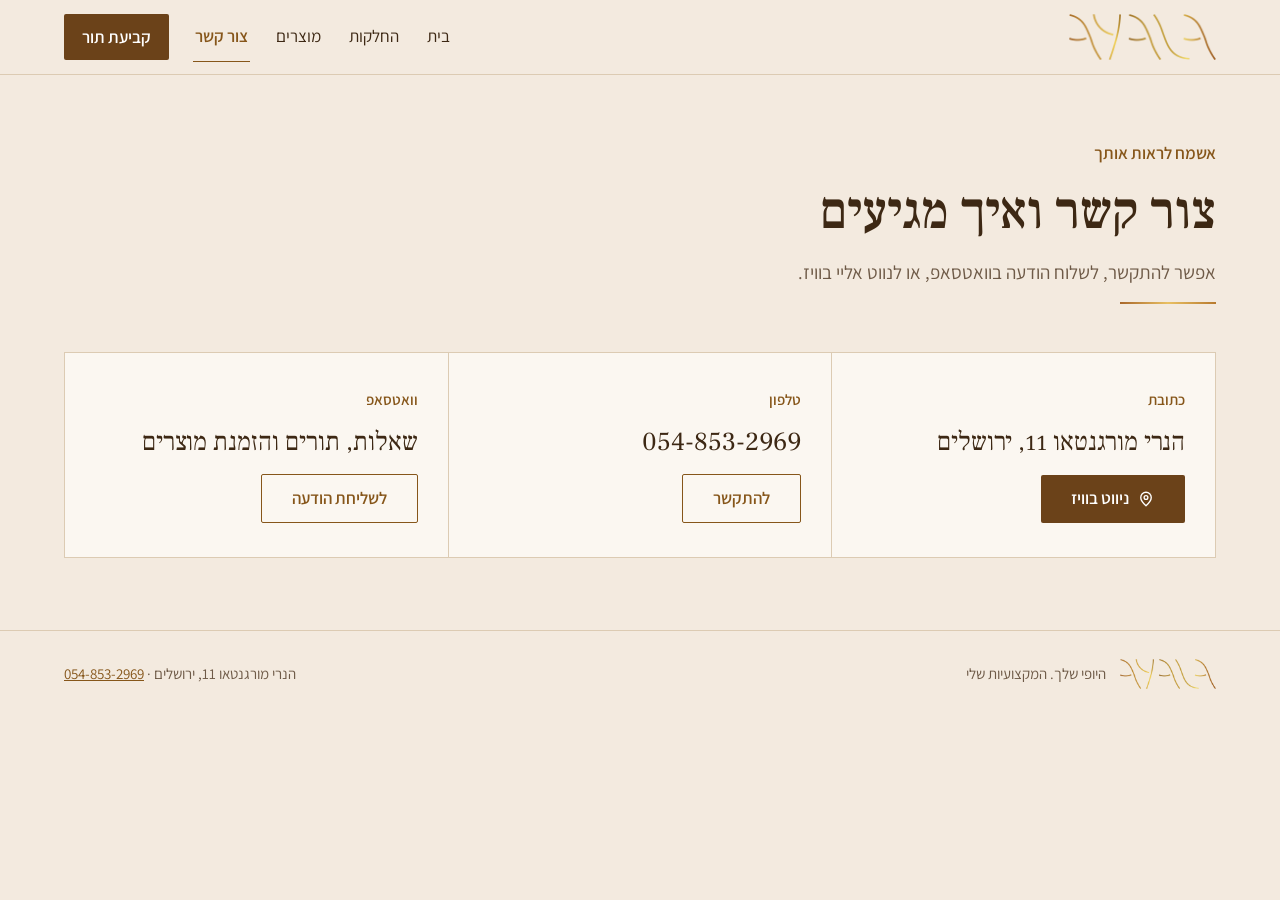
==== contact.html @ d5668ef4 "Add files via upload" ====
<!DOCTYPE html>
<html lang="he" dir="rtl">
<head>
  <meta charset="utf-8">
  <meta name="viewport" content="width=device-width, initial-scale=1">
  <title>צור קשר – איילה</title>
  <meta name="description" content="איילה – החלקות אורגניות ושיקום שיער. הנרי מורגנטאו 11, ירושלים. טלפון 054-853-2969.">
  <meta property="og:title" content="צור קשר – איילה">
  <meta property="og:description" content="איילה – החלקות אורגניות ושיקום שיער. הנרי מורגנטאו 11, ירושלים. טלפון 054-853-2969.">
  <meta property="og:image" content="assets/logo-poster.jpg">
  <link rel="icon" type="image/png" href="assets/favicon.png">
  <link rel="preconnect" href="https://fonts.googleapis.com">
  <link rel="preconnect" href="https://fonts.gstatic.com" crossorigin>
  <link href="https://fonts.googleapis.com/css2?family=Frank+Ruhl+Libre:wght@400;500;700&family=Assistant:wght@400;600;700&display=swap" rel="stylesheet">
  <link rel="stylesheet" href="styles.css">
</head>
<body>

<!-- ===== תפריט עליון ===== -->
<header class="site-header">
  <div class="wrap">
    <a class="logo" href="index.html" aria-label="איילה – לדף הבית"><img src="assets/logo.png" alt="איילה" width="147" height="46"></a>
    <nav class="nav" aria-label="תפריט ראשי">
      <a href="index.html">בית</a>
      <a href="services.html">החלקות</a>
      <a href="products.html">מוצרים</a>
      <a href="contact.html" aria-current="page">צור קשר</a>
      <a class="nav-cta" href="https://wa.me/972548532969?text=%D7%94%D7%99%D7%99%20%D7%90%D7%99%D7%99%D7%9C%D7%94%2C%20%D7%90%D7%A9%D7%9E%D7%97%20%D7%9C%D7%A7%D7%91%D7%95%D7%A2%20%D7%AA%D7%95%D7%A8." target="_blank" rel="noopener">קביעת תור</a>
    </nav>
  </div>
</header>

<main>
<section class="page-head">
  <div class="wrap">
    <p class="eyebrow">אשמח לראות אותך</p>
    <h1>צור קשר ואיך מגיעים</h1>
    <p class="lead">אפשר להתקשר, לשלוח הודעה בוואטסאפ, או לנווט אליי בוויז.</p>
    <hr class="gold-line">
  </div>
</section>

<section class="band" style="padding-top:8px">
  <div class="wrap contact-grid">
    <div>
      <span class="label">כתובת</span>
      <span class="value">הנרי מורגנטאו 11, ירושלים</span>
      <a class="btn btn--main" href="https://waze.com/ul?q=%D7%94%D7%A0%D7%A8%D7%99%20%D7%9E%D7%95%D7%A8%D7%92%D7%A0%D7%98%D7%90%D7%95%2011%2C%20%D7%99%D7%A8%D7%95%D7%A9%D7%9C%D7%99%D7%9D&navigate=yes" target="_blank" rel="noopener"><svg width="18" height="18" viewBox="0 0 24 24" fill="none" stroke="currentColor" stroke-width="1.8" stroke-linecap="round" stroke-linejoin="round" aria-hidden="true"><path d="M12 21s-7-6.2-7-11a7 7 0 0 1 14 0c0 4.8-7 11-7 11z"/><circle cx="12" cy="10" r="2.5"/></svg> ניווט בוויז</a>
    </div>
    <div>
      <span class="label">טלפון</span>
      <span class="value" dir="ltr" style="text-align:right">054-853-2969</span>
      <a class="btn btn--outline" href="tel:+972548532969">להתקשר</a>
    </div>
    <div>
      <span class="label">וואטסאפ</span>
      <span class="value">שאלות, תורים והזמנת מוצרים</span>
      <a class="btn btn--outline" href="https://wa.me/972548532969" target="_blank" rel="noopener">לשליחת הודעה</a>
    </div>
  </div>
</section>
</main>

<!-- ===== תחתית ===== -->
<footer class="site-footer">
  <div class="wrap">
    <span class="brand"><img src="assets/logo.png" alt="איילה" width="96" height="30"><span>היופי שלך. המקצועיות שלי</span></span>
    <span>הנרי מורגנטאו 11, ירושלים · <a href="tel:+972548532969" dir="ltr">054-853-2969</a></span>
  </div>
</footer>

</body>
</html>
---- styles.css ----
/* ===== צבעים וגופנים של האתר =====
   כדי לשנות צבע בכל האתר - משנים אותו כאן, במקום אחד. */
:root {
  --bg: #f3eadf;        /* רקע ניוד */
  --bg-dark: #e9dccb;   /* רקע של חלק בולט */
  --card: #fbf7f1;      /* רקע של כרטיס */
  --ink: #3d2814;       /* טקסט ראשי - חום כהה */
  --muted: #6e5a47;     /* טקסט משני */
  --gold: #86561a;      /* זהב לטקסט */
  --brown: #6b4219;     /* כפתור ראשי */
  --line: #dccbb3;      /* קווים */
  --footer-bg: #4a2e17; /* החלק החום הכהה */
  --gold-gradient: linear-gradient(90deg, #a8672a, #e9c063, #b77a2e);
  --serif: "Frank Ruhl Libre", Georgia, serif;
  --sans: "Assistant", Arial, sans-serif;
}

* { box-sizing: border-box; min-width: 0; }
html { scroll-padding-top: 90px; }
body {
  margin: 0;
  background: var(--bg);
  color: var(--ink);
  font: 400 17px/1.7 var(--sans);
  overflow-x: clip;
}
img, video { max-width: 100%; display: block; }
a { color: var(--gold); }
a:hover { color: var(--brown); }
a:focus-visible, button:focus-visible, input:focus-visible {
  outline: 2px solid var(--gold);
  outline-offset: 3px;
}

.wrap { max-width: 1180px; margin: 0 auto; }
.band { padding: 72px max(5vw, 16px); }
.band--dark { background: var(--bg-dark); }

/* ===== כותרות ===== */
h1, h2, h3 { font-family: var(--serif); font-weight: 500; margin: 0; color: var(--ink); }
h1 { font-size: clamp(32px, 4.4vw, 52px); line-height: 1.15; text-wrap: balance; }
h2 { font-size: clamp(28px, 3.6vw, 42px); line-height: 1.15; }
h3 { font-size: 24px; line-height: 1.3; }
.eyebrow { color: var(--gold); font-weight: 600; margin: 0; }
.lead { color: var(--muted); font-size: 19px; margin: 0; max-width: 620px; }
.gold-line { width: 96px; height: 2px; background: var(--gold-gradient); border: 0; margin: 0; }

/* ===== כפתורים ===== */
.btn {
  display: inline-flex; align-items: center; justify-content: center; gap: 8px;
  min-height: 48px; padding: 13px 30px; border-radius: 2px;
  font: 600 17px/1.2 var(--sans); text-decoration: none; cursor: pointer; border: 0;
}
.btn--main { background: var(--brown); color: #fff; }
.btn--main:hover { background: #563413; color: #fff; }
.btn--outline { border: 1px solid var(--gold); color: var(--gold); background: transparent; }
.btn--outline:hover { background: rgba(134, 86, 26, .08); }
.btn--gold { background: var(--gold-gradient); color: #2a1a0b; }
.btn--gold:hover { color: #2a1a0b; filter: brightness(1.05); }
.btns { display: flex; flex-wrap: wrap; gap: 14px; }

/* ===== תפריט עליון ===== */
.site-header {
  position: sticky; top: 0; z-index: 10;
  background: var(--bg); border-bottom: 1px solid var(--line);
  padding: 12px max(5vw, 16px);
}
.site-header .wrap { display: flex; flex-wrap: wrap; align-items: center; justify-content: space-between; gap: 8px 32px; }
.logo img { height: 46px; width: auto; }
.nav { display: flex; flex-wrap: wrap; align-items: center; gap: 2px 24px; }
.nav a { color: var(--ink); text-decoration: none; padding: 10px 2px; border-bottom: 1px solid transparent; }
.nav a[aria-current="page"] { color: var(--gold); border-bottom-color: var(--gold); font-weight: 600; }
.nav .nav-cta { color: #fff; background: var(--brown); padding: 9px 18px; border-radius: 2px; border: 0; font-weight: 600; }
.nav .nav-cta:hover { color: #fff; background: #563413; }

/* ===== דף הבית: הלוגו הגדול ===== */
.hero { padding: 24px max(5vw, 16px) 72px; text-align: center; }
.hero .wrap { max-width: 1000px; display: flex; flex-direction: column; align-items: center; gap: 22px; }
.hero video { width: 100%; max-width: 920px; height: auto; mix-blend-mode: multiply; }
.hero .lead { font-size: 20px; }
.hero .btns { justify-content: center; margin-top: 8px; }

/* ===== כותרת של חלק ===== */
.section-head { display: flex; flex-wrap: wrap; align-items: end; justify-content: space-between; gap: 12px 24px; margin-bottom: 32px; }
.section-head > div { display: flex; flex-direction: column; gap: 12px; }
.more-link { font-weight: 600; text-decoration: none; padding: 10px 0; }

/* ===== למה לבחור בי ===== */
.grid-2 { display: grid; grid-template-columns: repeat(auto-fit, minmax(min(100%, 460px), 1fr)); gap: 20px; }
.why-card { background: var(--card); border: 1px solid var(--line); padding: 26px; display: flex; gap: 16px; align-items: flex-start; }
.why-card svg { flex: none; margin-top: 3px; }
.why-card h3 { font-size: 23px; margin-bottom: 6px; }
.why-card p { margin: 0; color: var(--muted); }

/* ===== כרטיס החלקה בדף הבית ===== */
.treat-card { background: var(--card); padding: 34px 32px; display: flex; flex-direction: column; gap: 14px; border-top: 3px solid #b77a2e; }
.treat-card h3 { font-size: 28px; }
.treat-card p { margin: 0; color: var(--muted); font-size: 18px; }
.treat-card .row { margin-top: auto; padding-top: 10px; display: flex; flex-wrap: wrap; align-items: center; justify-content: space-between; gap: 12px; }
.price { font-family: var(--serif); font-size: 24px; color: var(--gold); white-space: nowrap; }

/* ===== מוצרים ===== */
.shelf { display: grid; grid-template-columns: repeat(auto-fit, minmax(160px, 1fr)); gap: 16px; }
.shelf a { background: #fff; text-decoration: none; color: var(--ink); display: flex; flex-direction: column; align-items: center; gap: 10px; padding: 18px 14px 20px; font-weight: 600; }
.shelf img { height: 200px; width: 100%; object-fit: contain; }

.products { display: grid; grid-template-columns: repeat(auto-fit, minmax(240px, 1fr)); gap: 24px; }
.product { background: #fff; border: 1px solid var(--line); display: flex; flex-direction: column; }
.product .pic { height: 260px; display: flex; align-items: center; justify-content: center; gap: 4px; padding: 16px; }
.product .pic img { height: 100%; width: auto; object-fit: contain; }
.product .pic--kit img { max-width: 33%; }
.product .body { padding: 22px 22px 26px; display: flex; flex-direction: column; gap: 8px; flex: 1; }
.product p { margin: 0; color: var(--muted); font-size: 16px; }
.product .price { margin-top: auto; padding-top: 8px; }
.tag { align-self: flex-start; background: var(--brown); color: #fff; font-size: 14px; padding: 2px 10px; border-radius: 2px; }

.promo { border: 1px solid var(--gold); padding: 22px 28px; display: flex; flex-wrap: wrap; align-items: center; justify-content: space-between; gap: 12px 24px; }
.promo .big { font-family: var(--serif); font-size: 40px; line-height: 1; color: var(--gold); }
.promo span { font-size: 19px; }
.promo > div { display: flex; flex-wrap: wrap; align-items: baseline; gap: 6px 18px; }

/* ===== כותרת של דף פנימי ===== */
.page-head { padding: 64px max(5vw, 16px) 40px; }
.page-head .wrap { display: flex; flex-direction: column; gap: 14px; }

/* ===== רשימת ההחלקות ===== */
.service { display: flex; flex-wrap: wrap; gap: 12px 40px; align-items: baseline; padding: 30px 0; border-top: 1px solid var(--line); }
.service > div:first-child { flex: 1 1 320px; display: flex; flex-direction: column; gap: 6px; }
.service h2 { font-size: 30px; line-height: 1.2; }
.service p { margin: 0; color: var(--muted); max-width: 620px; }
.service .price { min-width: 140px; }
.cta-row { border-top: 1px solid var(--line); padding-top: 36px; display: flex; flex-wrap: wrap; gap: 14px; align-items: center; justify-content: space-between; }
.cta-row p { margin: 0; color: var(--muted); }

/* ===== צור קשר ===== */
.contact-grid { display: grid; grid-template-columns: repeat(auto-fit, minmax(260px, 1fr)); gap: 1px; background: var(--line); border: 1px solid var(--line); }
.contact-grid > div { background: var(--card); padding: 34px 30px; display: flex; flex-direction: column; gap: 14px; }
.contact-grid .label { color: var(--gold); font-size: 15px; font-weight: 600; }
.contact-grid .value { font-family: var(--serif); font-size: 26px; line-height: 1.3; }
.contact-grid .btn { align-self: flex-start; margin-top: auto; }

/* ===== החלק החום: השאירי פרטים ===== */
.reach { background: var(--footer-bg); color: #f3eadf; }
.reach .wrap { display: flex; flex-wrap: wrap; gap: 40px; align-items: center; }
.reach .text { flex: 1 1 420px; display: flex; flex-direction: column; gap: 16px; }
.reach h2 { color: #f3eadf; font-size: clamp(28px, 3.4vw, 40px); line-height: 1.2; text-wrap: balance; }
.reach p { margin: 0; color: #e2d2bd; font-size: 19px; }
.reach .text .btn { align-self: flex-start; margin-top: 6px; }
.lead-form { flex: 1 1 340px; background: #f3eadf; color: var(--ink); padding: 28px; display: flex; flex-direction: column; gap: 14px; }
.lead-form label { display: flex; flex-direction: column; gap: 6px; font-weight: 600; }
.lead-form input { font: 400 16px/1.4 var(--sans); padding: 12px; border: 1px solid #cdb79b; border-radius: 2px; min-height: 48px; background: #fff; color: var(--ink); }
.lead-form .note { margin: 0; font-size: 14px; color: var(--muted); }

/* ===== תחתית ===== */
.site-footer { border-top: 1px solid var(--line); padding: 28px max(5vw, 16px); font-size: 15px; color: var(--muted); }
.site-footer .wrap { display: flex; flex-wrap: wrap; justify-content: space-between; align-items: center; gap: 8px 24px; }
.site-footer .brand { display: inline-flex; align-items: center; gap: 14px; }
.site-footer img { height: 30px; width: auto; }

/* ===== טלפון ===== */
@media (max-width: 700px) {
  body { font-size: 16px; }
  .band { padding: 52px 16px; }
  .site-header { position: static; }
  .site-header .wrap { justify-content: center; }
  .nav { justify-content: center; gap: 0 16px; font-size: 16px; }
  .hero { padding-top: 8px; }
  .page-head { padding: 44px 16px 28px; }
  .product .pic { height: 220px; }
}
@media (prefers-reduced-motion: reduce) {
  * { scroll-behavior: auto !important; }
}
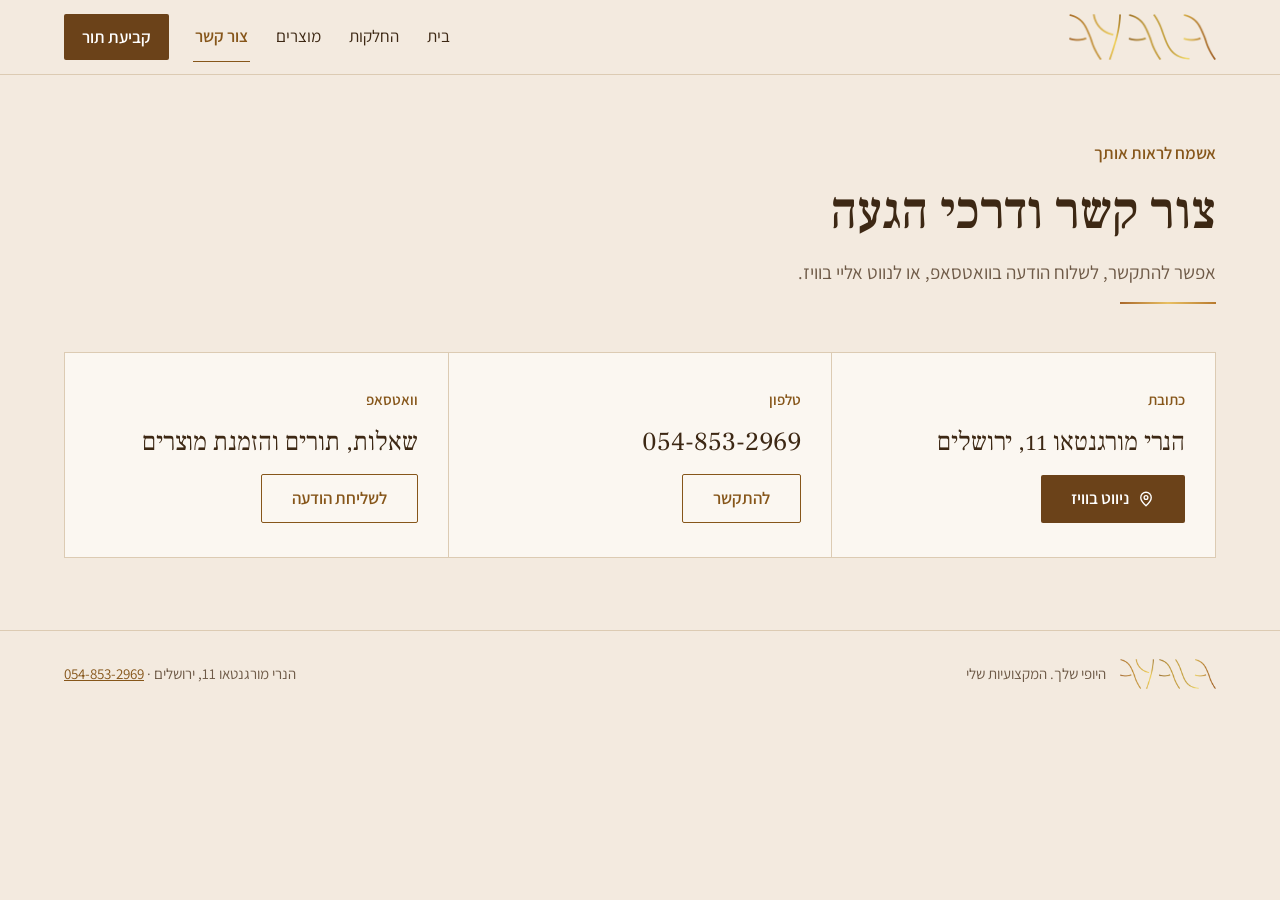
==== commit bb757755: "Update contact.html" ====
--- a/contact.html
+++ b/contact.html
@@ -34,7 +34,7 @@
 <section class="page-head">
   <div class="wrap">
     <p class="eyebrow">אשמח לראות אותך</p>
-    <h1>צור קשר ואיך מגיעים</h1>
+    <h1>צור קשר ודרכי הגעה</h1>
     <p class="lead">אפשר להתקשר, לשלוח הודעה בוואטסאפ, או לנווט אליי בוויז.</p>
     <hr class="gold-line">
   </div>
